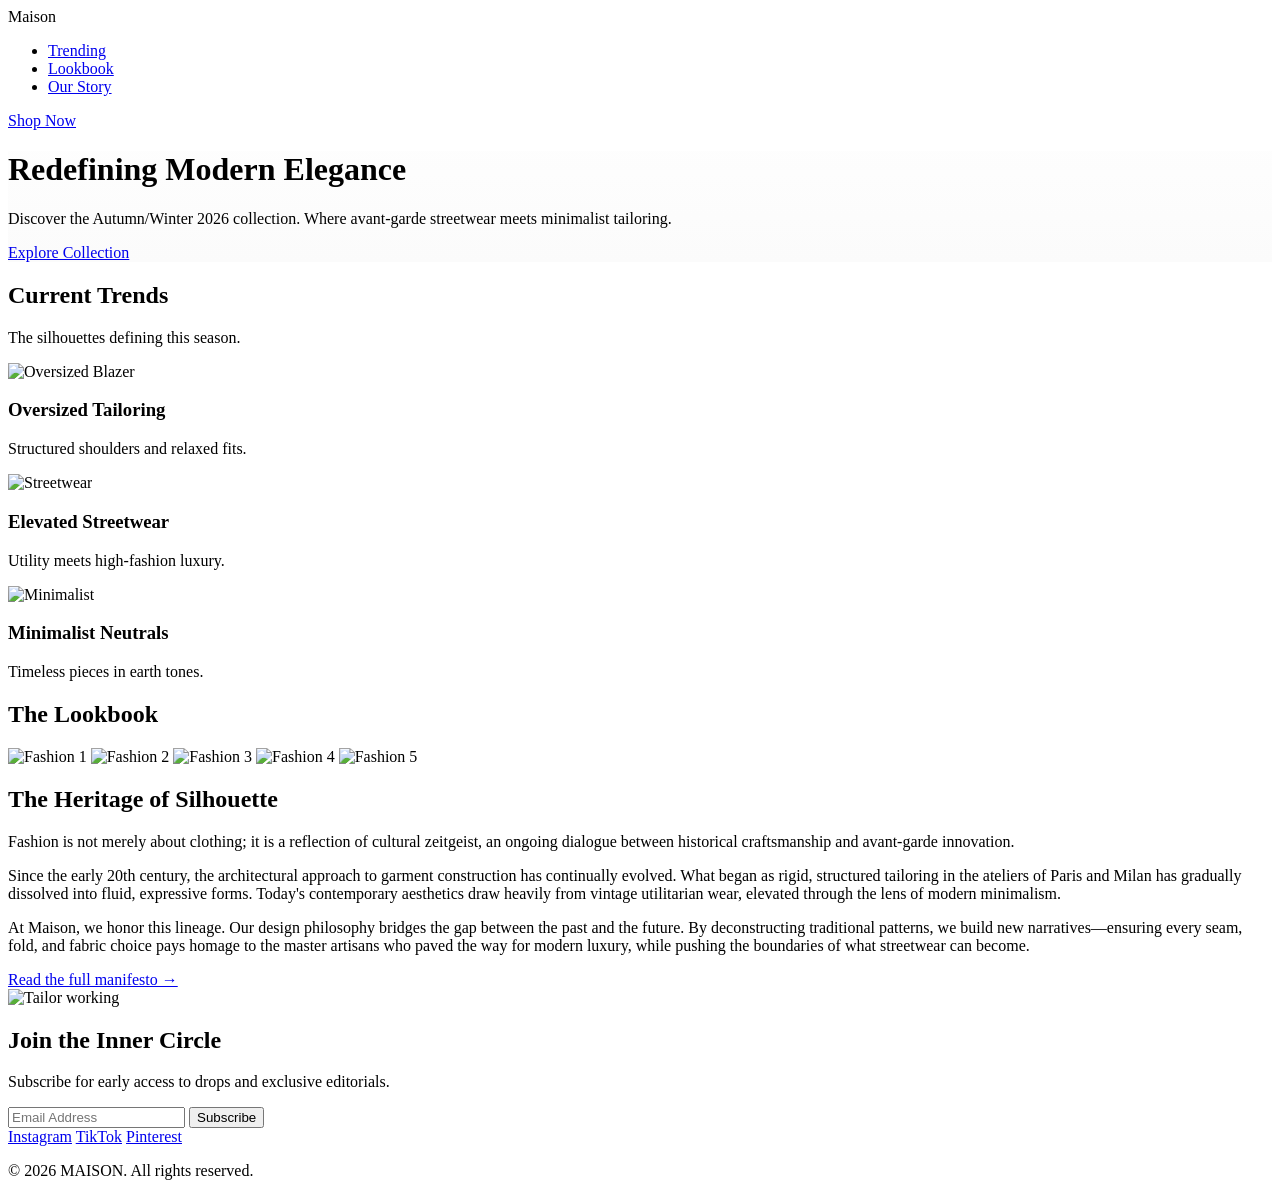
==== tailwind_css/index2.html @ b19bc035 "tailwind applied on page" ====
<!DOCTYPE html>
<html lang="en">
<head>
    <meta charset="UTF-8">
    <meta name="viewport" content="width=device-width, initial-scale=1.0">
    <title>Maison | Contemporary Fashion (Tailwind Edition)</title>
    
    <!-- Google Fonts -->
    <link href="https://fonts.googleapis.com/css2?family=Playfair+Display:ital,wght@0,400;0,700;1,400&family=Inter:wght@300;400;500&display=swap" rel="stylesheet">
    
    <!-- Tailwind CSS CDN -->
    <script src="https://cdn.tailwindcss.com"></script>
    
    <!-- Tailwind Configuration (Matching your custom CSS variables) -->
    <script>
        tailwind.config = {
            theme: {
                extend: {
                    colors: {
                        customBg: '#fafafa',
                        customText: '#111',
                        customTextLight: '#555',
                    },
                    fontFamily: {
                        sans: ['Inter', 'sans-serif'],
                        serif: ['Playfair Display', 'serif'],
                    }
                }
            }
        }
    </script>
</head>
<body class="bg-customBg text-customText font-sans leading-relaxed">

    <!-- Navigation -->
    <nav class="absolute w-full z-10 flex justify-between items-center py-6 px-[5%] bg-transparent">
        <div class="font-serif text-2xl tracking-[2px] font-bold uppercase">Maison</div>
        <ul class="hidden md:flex gap-8 list-none">
            <li><a href="#trending" class="text-[0.9rem] uppercase tracking-[1px] hover:opacity-70 transition-opacity">Trending</a></li>
            <li><a href="#lookbook" class="text-[0.9rem] uppercase tracking-[1px] hover:opacity-70 transition-opacity">Lookbook</a></li>
            <li><a href="#heritage" class="text-[0.9rem] uppercase tracking-[1px] hover:opacity-70 transition-opacity">Our Story</a></li>
        </ul>
        <a href="#" class="py-[0.8rem] px-8 text-[0.8rem] uppercase tracking-[1px] border border-customText text-customText hover:bg-customText hover:text-customBg transition-all duration-300">Shop Now</a>
    </nav>

    <!-- Hero Section -->
    <header class="h-screen flex items-center justify-center text-center px-5 bg-cover bg-center" style="background-image: linear-gradient(rgba(250, 250, 250, 0.3), rgba(250, 250, 250, 0.8)), url('https://images.unsplash.com/photo-1469334031218-e382a71b716b?auto=format&fit=crop&w=2000&q=80');">
        <div class="max-w-3xl">
            <h1 class="font-serif text-5xl md:text-[5rem] leading-[1.1] mb-6">Redefining Modern Elegance</h1>
            <p class="text-[1.1rem] max-w-[500px] mx-auto mb-10 text-customTextLight">Discover the Autumn/Winter 2026 collection. Where avant-garde streetwear meets minimalist tailoring.</p>
            <a href="#trending" class="inline-block py-[0.8rem] px-8 text-[0.8rem] uppercase tracking-[1px] bg-customText text-customBg hover:bg-[#333] transition-all duration-300">Explore Collection</a>
        </div>
    </header>

    <!-- MAIN CONTENT AREA -->
    <main>
        
        <!-- Trending Section -->
        <section id="trending" class="py-32 px-[5%]">
            <div class="text-center mb-16">
                <h2 class="font-serif text-[2.5rem] mb-2">Current Trends</h2>
                <p class="text-customTextLight">The silhouettes defining this season.</p>
            </div>
            <!-- Grid: 1 column on mobile, responsive multi-column on larger screens -->
            <div class="grid grid-cols-1 md:grid-cols-2 lg:grid-cols-3 gap-8">
                
                <div class="group cursor-pointer overflow-hidden">
                    <div class="overflow-hidden">
                        <img src="https://images.unsplash.com/photo-1550614000-4b95d466f366?auto=format&fit=crop&w=800&q=80" alt="Oversized Blazer" class="w-full h-[450px] object-cover transition-transform duration-500 group-hover:scale-105">
                    </div>
                    <div class="py-6">
                        <h3 class="font-serif text-2xl mb-2">Oversized Tailoring</h3>
                        <p class="text-customTextLight">Structured shoulders and relaxed fits.</p>
                    </div>
                </div>

                <div class="group cursor-pointer overflow-hidden">
                    <div class="overflow-hidden">
                        <img src="https://images.unsplash.com/photo-1529139574466-a303027c1d8b?auto=format&fit=crop&w=800&q=80" alt="Streetwear" class="w-full h-[450px] object-cover transition-transform duration-500 group-hover:scale-105">
                    </div>
                    <div class="py-6">
                        <h3 class="font-serif text-2xl mb-2">Elevated Streetwear</h3>
                        <p class="text-customTextLight">Utility meets high-fashion luxury.</p>
                    </div>
                </div>

                <div class="group cursor-pointer overflow-hidden">
                    <div class="overflow-hidden">
                        <img src="https://images.unsplash.com/photo-1434389678232-06703554f6b2?auto=format&fit=crop&w=800&q=80" alt="Minimalist" class="w-full h-[450px] object-cover transition-transform duration-500 group-hover:scale-105">
                    </div>
                    <div class="py-6">
                        <h3 class="font-serif text-2xl mb-2">Minimalist Neutrals</h3>
                        <p class="text-customTextLight">Timeless pieces in earth tones.</p>
                    </div>
                </div>

            </div>
        </section>

        <!-- Lookbook / Image Gallery -->
        <section id="lookbook" class="pt-8 pb-32 px-[5%]">
            <div class="text-center mb-16">
                <h2 class="font-serif text-[2.5rem] mb-2">The Lookbook</h2>
            </div>
            <!-- Masonry-style Grid -->
            <div class="grid grid-cols-1 md:grid-cols-3 auto-rows-auto md:auto-rows-[300px] gap-4">
                <img src="https://images.unsplash.com/photo-1490481651871-ab68de25d43d?auto=format&fit=crop&w=600&q=80" alt="Fashion 1" class="w-full h-[400px] md:h-full object-cover">
                <img src="https://images.unsplash.com/photo-1532453288672-3a27e9be9efd?auto=format&fit=crop&w=600&q=80" alt="Fashion 2" class="w-full h-[400px] md:h-full object-cover">
                <img src="https://images.unsplash.com/photo-1515886657613-9f3515b0c78f?auto=format&fit=crop&w=600&q=80" alt="Fashion 3" class="w-full h-[400px] md:h-full object-cover md:row-span-2">
                <img src="https://images.unsplash.com/photo-1483985988355-763728e1935b?auto=format&fit=crop&w=600&q=80" alt="Fashion 4" class="w-full h-[400px] md:h-full object-cover">
                <img src="https://images.unsplash.com/photo-1509631179647-0c5000508c56?auto=format&fit=crop&w=600&q=80" alt="Fashion 5" class="w-full h-[400px] md:h-full object-cover">
            </div>
        </section>

        <!-- Fashion Background Article -->
        <section id="heritage" class="py-32 px-[5%] bg-white">
            <div class="flex flex-col-reverse lg:flex-row items-center gap-12 lg:gap-20 max-w-[1200px] mx-auto">
                <div class="flex-1">
                    <h2 class="font-serif text-4xl md:text-[3rem] mb-6">The Heritage of Silhouette</h2>
                    <p class="font-serif italic text-xl md:text-[1.3rem] text-customTextLight mb-8 leading-[1.8]">Fashion is not merely about clothing; it is a reflection of cultural zeitgeist, an ongoing dialogue between historical craftsmanship and avant-garde innovation.</p>
                    <p class="mb-6 text-[#444] text-[1.05rem]">Since the early 20th century, the architectural approach to garment construction has continually evolved. What began as rigid, structured tailoring in the ateliers of Paris and Milan has gradually dissolved into fluid, expressive forms. Today's contemporary aesthetics draw heavily from vintage utilitarian wear, elevated through the lens of modern minimalism.</p>
                    <p class="mb-6 text-[#444] text-[1.05rem]">At Maison, we honor this lineage. Our design philosophy bridges the gap between the past and the future. By deconstructing traditional patterns, we build new narratives—ensuring every seam, fold, and fabric choice pays homage to the master artisans who paved the way for modern luxury, while pushing the boundaries of what streetwear can become.</p>
                    <a href="#" class="inline-block mt-4 uppercase text-[0.85rem] font-medium tracking-[1px] border-b border-customText pb-1 hover:opacity-60 transition-opacity">Read the full manifesto &rarr;</a>
                </div>
                <div class="flex-1 w-full">
                    <img src="https://images.unsplash.com/photo-1558769132-cb1fac08b042?auto=format&fit=crop&w=800&q=80" alt="Tailor working" class="w-full h-auto object-cover aspect-[3/4]">
                </div>
            </div>
        </section>

    </main>

    <!-- Footer & Newsletter -->
    <footer class="bg-customText text-customBg py-24 px-[5%] text-center pb-12">
        <h2 class="font-serif text-3xl md:text-[2.5rem] mb-4">Join the Inner Circle</h2>
        <p class="text-[#aaa] mb-12">Subscribe for early access to drops and exclusive editorials.</p>
        
        <form class="flex flex-col md:flex-row justify-center max-w-[500px] mx-auto mb-12 gap-4 md:gap-0">
            <input type="email" placeholder="Email Address" required class="flex-1 p-4 border-b border-[#555] bg-transparent text-white placeholder-gray-400 focus:outline-none focus:border-white font-sans">
            <button type="submit" class="p-4 px-8 bg-transparent border border-white text-white uppercase tracking-[1px] hover:bg-white hover:text-customText transition-colors duration-300">Subscribe</button>
        </form>
        
        <div class="flex justify-center gap-8 mb-12">
            <a href="#" class="text-white uppercase text-[0.8rem] tracking-[1px] hover:opacity-70 transition-opacity">Instagram</a>
            <a href="#" class="text-white uppercase text-[0.8rem] tracking-[1px] hover:opacity-70 transition-opacity">TikTok</a>
            <a href="#" class="text-white uppercase text-[0.8rem] tracking-[1px] hover:opacity-70 transition-opacity">Pinterest</a>
        </div>
        
        <p class="text-[0.8rem] border-t border-[#333] pt-8 text-[#aaa]">© 2026 MAISON. All rights reserved.</p>
    </footer>

</body>
</html>
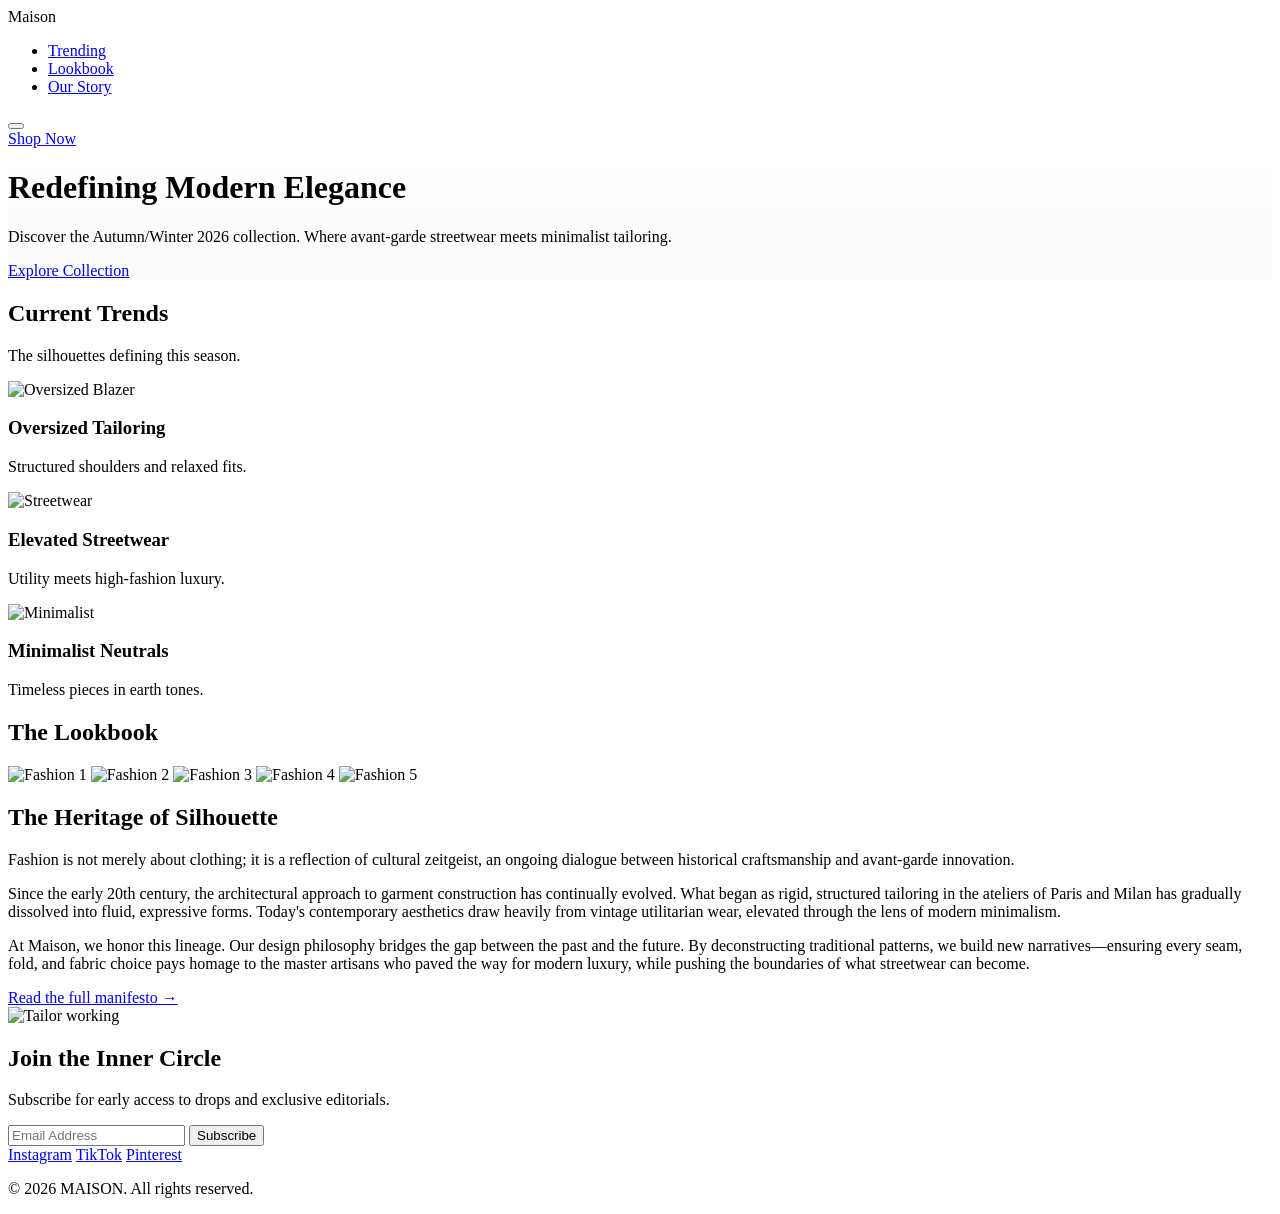
==== commit 766ec5ed: "adding of some local image" ====
--- a/tailwind_css/index2.html
+++ b/tailwind_css/index2.html
@@ -40,6 +40,16 @@
             <li><a href="#lookbook" class="text-[0.9rem] uppercase tracking-[1px] hover:opacity-70 transition-opacity">Lookbook</a></li>
             <li><a href="#heritage" class="text-[0.9rem] uppercase tracking-[1px] hover:opacity-70 transition-opacity">Our Story</a></li>
         </ul>
+        <div class="flex items-center gap-6 relative z-50">
+
+            
+            
+            <button id="menu-btn" class="md:hidden flex flex-col gap-[5px] p-2 focus:outline-none cursor-pointer">
+                <span class="w-6 h-[1.5px] bg-customText transition-transform duration-300 origin-center"></span>
+                <span class="w-6 h-[1.5px] bg-customText transition-opacity duration-300"></span>
+                <span class="w-6 h-[1.5px] bg-customText transition-transform duration-300 origin-center"></span>
+            </button>
+        </div>
         <a href="#" class="py-[0.8rem] px-8 text-[0.8rem] uppercase tracking-[1px] border border-customText text-customText hover:bg-customText hover:text-customBg transition-all duration-300">Shop Now</a>
     </nav>
 
